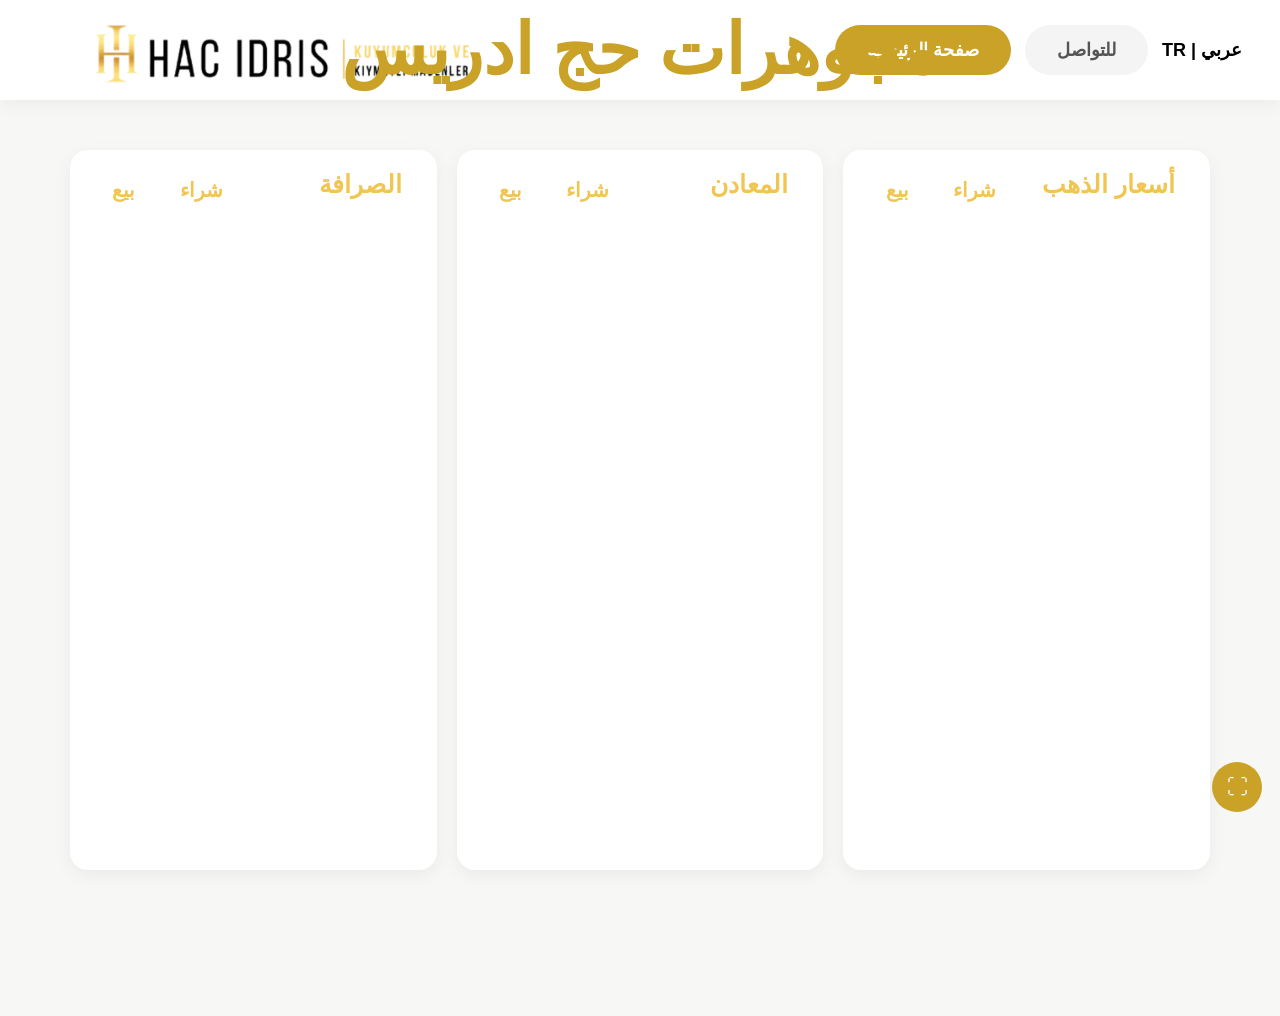
==== arabic.html @ 0b09b755 "update" ====
<!DOCTYPE html>
<html lang="ar" dir="rtl">

<head>
  <meta charset="UTF-8">
  <meta name="viewport" content="width=device-width, initial-scale=1.0">

  <title>مجوهرات حج ادريس</title>

  <link rel="stylesheet" href="style.css">

  <style>

    body{
      direction:rtl;
    }

    .arabic-title{
      text-align:right!important;
      padding-right:20px!important;
    }

    .arabic-table td:first-child,
    .arabic-table th:first-child{
      text-align:right!important;
    }

  </style>
</head>

<body>

<div class="nav-header arabic-nav">

<a href="/" class="logo-link arabic-logo-link">
  <img src="logo.png" class="nav-logo" alt="HAC IDRIS GOLD">
</a>

<div class="arabic-center-title">
  مجوهرات حج ادريس
</div>

<div class="menu-btn arabic-menu-btn" onclick="toggleMenu()">☰</div>

<div class="nav-links" id="mobileMenu">
    <a href="/arabic.html" class="active">صفحة الرئيسية</a>
    <a href="/iletisim.html">للتواصل</a>
<a href="/" class="language-switch">TR | عربي</a>  </div>

</div>

<div class="sections">

  <div class="price-section">

    <h2 class="arabic-title">أسعار الذهب</h2>

    <table class="arabic-table">

<thead>
  <tr>
    <th></th>
    <th></th>
    <th>شراء</th>
    <th>بيع</th>
  </tr>
</thead>

      <tbody id="arabicGoldBody"></tbody>

    </table>

  </div>

  <div class="price-section">

    <h2 class="arabic-title">المعادن</h2>

    <table class="arabic-table">

<thead>
  <tr>
    <th></th>
    <th></th>
    <th>شراء</th>
    <th>بيع</th>
  </tr>
</thead>
      <tbody id="arabicMetalBody"></tbody>

    </table>

  </div>

  <div class="price-section">

    <h2 class="arabic-title">الصرافة</h2>

    <table class="arabic-table">

<thead>
  <tr>
    <th></th>
    <th></th>
    <th>شراء</th>
    <th>بيع</th>
  </tr>
</thead>
      <tbody id="arabicExchangeBody"></tbody>

    </table>

  </div>

</div>

<script src="https://cdn.socket.io/4.7.5/socket.io.min.js"></script>
<script src="./app.js?v=20000"></script>
<div class="arabic-location">غازي عنتاب / اسطنبول</div>
<script>
if("serviceWorker" in navigator){
  navigator.serviceWorker.register("./service-worker.js");
}
</script>
</body>
<button id="fullscreenBtn" onclick="openFullScreen()">⛶</button>
</html>
---- style.css ----
*{box-sizing:border-box}

body{
  margin:0;
  padding:0 0 76px;
  background:#f7f7f5;
  font-family:Arial,sans-serif;
  color:#2b2b2b;
  overflow-x:hidden;
}

.nav-header{
  height:100px;
  display:flex;
  align-items:center;
  justify-content:space-between;
  padding:0 38px;
  background:#fff;
  box-shadow:0 4px 16px rgba(0,0,0,.05);
  position:sticky;
  top:0;
  z-index:9999;
}

.logo-link{
  display:flex;
  align-items:center;
  margin-left:50px;
}

.nav-logo{
  width:390px;
  height:auto;
  display:block;
  object-fit:contain;
}

.nav-links{
  display:flex;
  gap:14px;
  align-items:center;
.language-switch{
  background:none!important;
  padding:0!important;
  color:#000000!important;
  font-weight:700!important;
  font-size:18px!important;
}

.language-switch:hover{
  opacity:.8;
}
}

.nav-links a{
  text-decoration:none;
  color:#555;
  font-size:18px;
  font-weight:600;
  padding:14px 32px;
  border-radius:999px;
  background:#f4f4f4;
}

.nav-links a.active{
  background:#c9a227;
  color:#fff;
}

.menu-btn{
  display:none;
  background:none;
  border:none;
}

.sections{
  display:grid;
  grid-template-columns:repeat(3,1fr);
  gap:20px;
  padding:70px;
  margin-top:-20px;
}

.price-section{
  background:#fff;
  border-radius:18px;
  padding:10px 15px 15px;
  height:calc(100vh - 180px);
  overflow-y:auto;
  box-shadow:0 5px 18px rgba(0,0,0,.055);
}

.price-section::-webkit-scrollbar{width:6px}

.price-section::-webkit-scrollbar-thumb{
  background:#d8d8d8;
  border-radius:20px;
}

.price-section h2{
  position:relative;
  top:12px;
  margin:0;
  padding-left:25px;
  color:#f0c550;
  font-size:25px;
  font-weight:600;
  line-height:1;
}

table{
  width:100%;
  table-layout:fixed;
  border-collapse:separate;
  border-spacing:0 10px;
  margin-top:-6px;
}

th{
  color:#f0c550;
  font-size:20px;
  font-weight:600;
  padding:0 10px;
  text-align:center;
  vertical-align:top;
}

thead tr{
  height:10px;
}

thead th{
  padding-top:1px;
  padding-bottom:10px;
  position:relative;
  top:-12px;
}

th:first-child,
td:first-child{
  width:40%;
  text-align:left;
}

th:nth-child(2),
td:nth-child(2){
  width:14%;
  text-align:center;
}

th:nth-child(3),
td:nth-child(3),
th:nth-child(4),
td:nth-child(4){
  width:23%;
  text-align:center;
}

td{
  background:#fafafa;
  padding:18px 16px;
  font-size:21px;
  font-weight:600;
  vertical-align:middle;
  border-top:1px solid #f0f0f0;
  border-bottom:1px solid #f0f0f0;
}

td:first-child{
  border-left:1px solid #f0f0f0;
  border-radius:12px 0 0 12px;
}

td:last-child{
  border-right:1px solid #f0f0f0;
  border-radius:0 12px 12px 0;
}

.price-name{
  display:block;
  font-size:21px;
  font-weight:700;
  color:#333;
  line-height:1.15;
  white-space:nowrap;
  overflow:hidden;
  text-overflow:ellipsis;
}

.percent-cell{
  font-size:12px;
  font-weight:700;
  white-space:nowrap;
  text-align:center;
  padding-left:2px;
  padding-right:2px;
  font-variant-numeric:tabular-nums;
}

.percent-cell .arrow{
  font-size:10px;
  margin-left:4px;
  position:relative;
  top:-1px;
}

.up{color:#1fa15a!important}
.down{color:#d94848!important}

.ticker-bar{
  position:fixed;
  left:0;
  bottom:0;
  width:100%;
  height:72px;
  background:#fff;
  overflow:hidden;
  z-index:99999;
  display:flex;
  align-items:center;
  border-top:1px solid #ededed;
  box-shadow:0 -4px 16px rgba(0,0,0,.045);
}
.ticker-track{
  display:flex;
  width:max-content;
  animation:tickerMove 75s linear infinite;
  will-change:transform;
  transform:translateZ(0);
  backface-visibility:hidden;
}

.ticker-track:hover{
  animation-play-state: paused;
}

.ticker-item{
  width:250px;
  height:72px;
  padding:0 18px;
  display:flex;
  align-items:center;
  justify-content:space-between;
  gap:12px;
  color:#222;
  border-right:1px solid #eeeeee;
  flex-shrink:0;
}

.ticker-left{
  display:flex;
  flex-direction:column;
  align-items:flex-start;
  gap:4px;
}

.ticker-item strong{
  font-size:14px;
  font-weight:700;
  color:#333;
  white-space:nowrap;
}

.ticker-price{
  font-size:21px;
  font-weight:700;
  color:#333;
  white-space:nowrap;
  text-align:right;
}

.ticker-up,
.ticker-down{
  font-size:10px;
  font-weight:700;
}

.ticker-up{color:#1fa15a}
.ticker-down{color:#d94848}

@keyframes tickerMove{
  0%{
    transform:translateX(0);
  }

  100%{
    transform:translateX(-50%);
  }
}

#loader{
  position:fixed;
  inset:0;
  background:#f7f7f5;
  z-index:999999;
  display:none;
  justify-content:center;
  align-items:center;
  flex-direction:column;
}

#loader img{
  width:300px;
  margin-bottom:24px;
}

.loader-line{
  width:220px;
  height:5px;
  border-radius:999px;
  background:#c9a227;
  animation:loading 1s infinite ease-in-out;
}

@keyframes loading{
  0%{transform:scaleX(.3)}
  50%{transform:scaleX(1)}
  100%{transform:scaleX(.3)}
}

#fullscreenBtn{
  position:fixed;
  right:18px;
  bottom:88px;
  width:50px;
  height:50px;
  border-radius:50%;
  border:none;
  background:#c9a227;
  color:#fff;
  font-size:21px;
  z-index:99999;
  cursor:pointer;
}

.contact-page{
  margin:24px;
  background:#fff;
  padding:34px;
  border-radius:18px;
  box-shadow:0 5px 18px rgba(0,0,0,.055);
}

.contact-page h1{
  color:#f0c550;
}

@media screen and (max-width:1100px){
  .sections{
    grid-template-columns:1fr;
  }

  .price-section{
    height:560px;
  }
}

@media screen and (max-width:768px){
  body{
    padding-bottom:0;
  }

  .nav-header{
    height:100px;
    padding:0 14px;
  }

  .logo-link{
    margin-left:0;
  }

  .nav-logo{
    width:270px;
    height:auto;
    display:block;
    object-fit:contain;
  }

  .menu-btn{
    display:block;
    font-size:30px;
    cursor:pointer;
  }

  .nav-links{
    display:none;
    position:absolute;
    top:100px;
    right:14px;
    background:#fff;
    flex-direction:column;
    padding:12px;
    border-radius:14px;
    box-shadow:0 4px 18px rgba(0,0,0,.12);
  }

  .nav-links.show{
    display:flex;
  }

  .sections{
    grid-template-columns:1fr;
    padding:12px;
    margin-top:0;
  }

  .price-section{
    height:auto;
    min-height:400px;
  }

  td{
    font-size:19px;
    padding:16px 10px;
  }

  .price-name{
    font-size:15px;
  }

  .percent-cell{
    font-size:11px;
  }

  .percent-cell .arrow{
    font-size:9px;
    margin-left:3px;
  }

  .ticker-bar,
  #fullscreenBtn{
    display:none;
    overflow:hidden;
  }
}

.arabic-nav{
  direction:ltr;
}

.arabic-nav .logo-link{
  margin-left:50px;
  margin-right:0;
}

.arabic-nav .nav-links{
  margin-left:auto;
  margin-right:0;
}

.arabic-table{
  direction:rtl;
}

.arabic-table th:first-child,
.arabic-table td:first-child{
  width:40%;
  text-align:right!important;
}

.arabic-table th:nth-child(2),
.arabic-table td:nth-child(2){
  width:14%;
  text-align:center!important;
}

.arabic-table th:nth-child(3),
.arabic-table td:nth-child(3),
.arabic-table th:nth-child(4),
.arabic-table td:nth-child(4){
  width:23%;
  text-align:center!important;
}

.arabic-title{
  text-align:right!important;
  padding-right:25px!important;
  padding-left:0!important;
}

.arabic-name{
  font-family:Arial, sans-serif;
  font-weight:800;
  font-size:20px;
}
.arabic-table{
  direction:rtl;
  table-layout:fixed;
  border-collapse:separate;
  border-spacing:0 10px;
}

.arabic-table th:first-child,
.arabic-table td:first-child{
  width:40%;
  text-align:right!important;
}

.arabic-table th:nth-child(2),
.arabic-table td:nth-child(2){
  width:14%;
  text-align:center!important;
}

.arabic-table th:nth-child(3),
.arabic-table td:nth-child(3),
.arabic-table th:nth-child(4),
.arabic-table td:nth-child(4){
  width:23%;
  text-align:center!important;
}

.arabic-table td{
  background:#fafafa;
  padding:18px 12px;
  font-size:21px;
  font-weight:600;
  vertical-align:middle;
  border-top:1px solid #f0f0f0;
  border-bottom:1px solid #f0f0f0;
}

.arabic-table td:first-child{
  border-right:1px solid #f0f0f0;
  border-left:none;
  border-radius:0 12px 12px 0;
}

.arabic-table td:last-child{
  border-left:1px solid #f0f0f0;
  border-right:none;
  border-radius:12px 0 0 12px;
}

.arabic-title{
  text-align:right!important;
  padding-right:25px!important;
  padding-left:0!important;
}

.arabic-name{
  font-weight:800;
  font-size:20px;
  white-space:nowrap;
  overflow:hidden;
  text-overflow:ellipsis;
}
.arabic-table .percent-cell{
  font-size:10px!important;
  font-weight:600!important;
}

.arabic-table .percent-cell .arrow{
  font-size:6px!important;
  margin-left:2px!important;
}
.arabic-center-title{
  position: absolute;
  left: 50%;
  transform: translateX(-50%);
  font-size: 70px;
  font-weight: 700;
  color: #c9a227;
  white-space: nowrap;
}

@media (max-width: 768px){

  .arabic-center-title{
    position: static;
    transform: none;
    width: 100%;
    text-align: center;
    margin-top: 10px;
    font-size: 40px;
  }

  .header,
  .navbar,
  .top-bar{
    flex-wrap: wrap;
  }
}
.arabic-location{
  display:none;
}

@media screen and (max-width:768px){

  .arabic-logo-link{
    display:none!important;
  }

  .arabic-center-title{
    display:block;
    position:static;
    transform:none;
    font-size:24px;
    font-weight:800;
    color:#c9a227;
    margin-left:0;
    white-space:nowrap;
  }

  .arabic-menu-btn{
    display:block!important;
    font-size:32px;
    cursor:pointer;
    color:#333;
    margin-right:8px;
  }

  .arabic-nav{
    justify-content:space-between;
  }

  .arabic-location{
    display:block;
    position:fixed;
    left:12px;
    bottom:8px;
    font-size:11px;
    font-weight:700;
    color:#777;
    z-index:999999;
  }
}
.flash-up{
  color:#0f9d58 !important;
}

.flash-down{
  color:#d93025 !important;
}

@keyframes flashGreen{
  0%{
    background:#d7f7df;
  }
  100%{
    background:#fafafa;
  }
}

@keyframes flashRed{
  0%{
    background:#ffd9d9;
  }
  100%{
    background:#fafafa;
  }
}
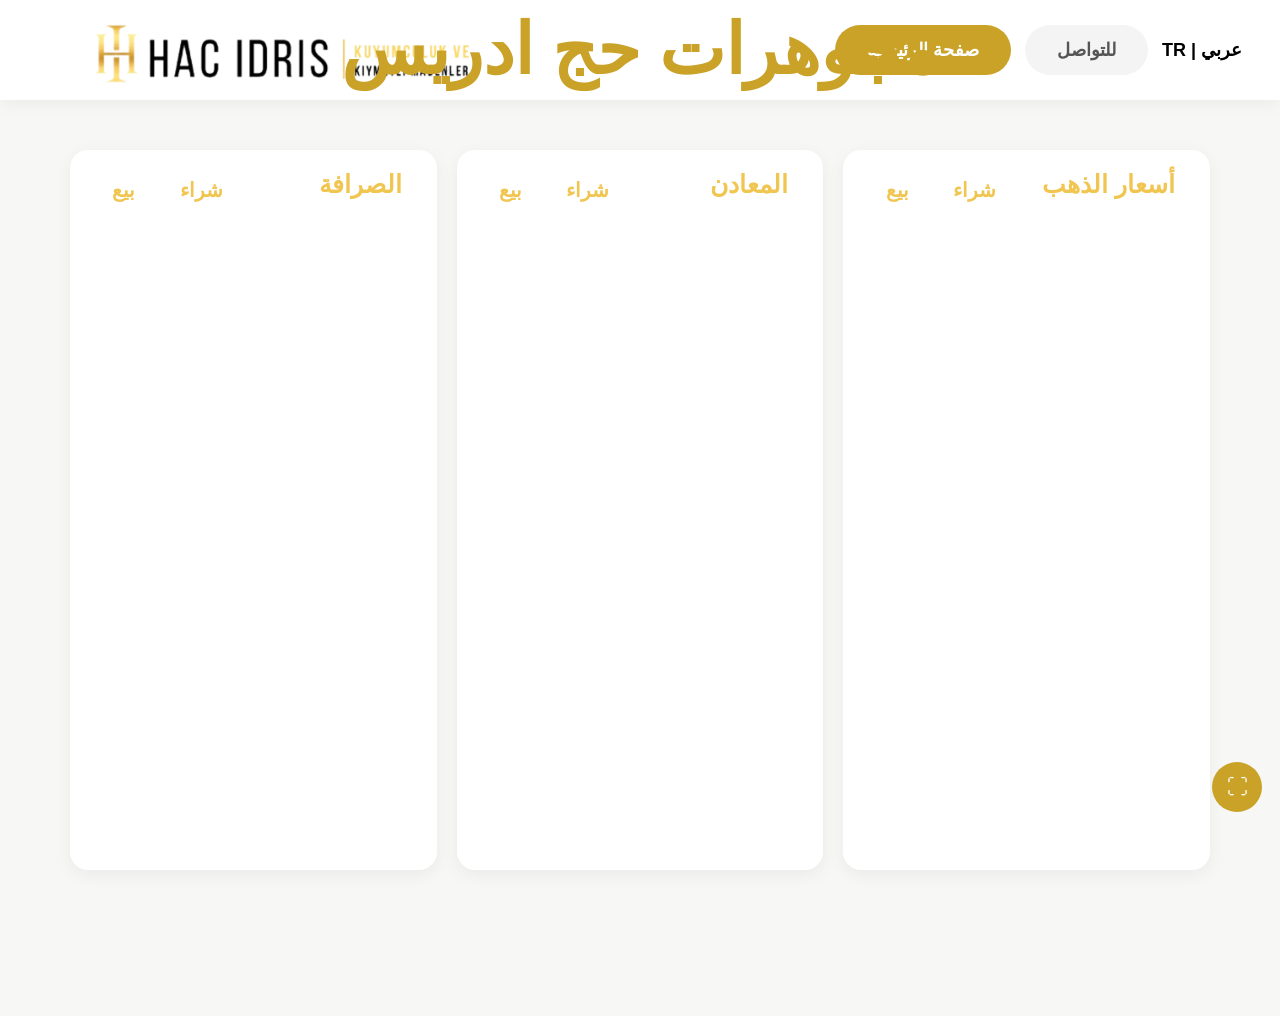
==== commit c2ac5a92: "mobile title size update" ====
--- a/arabic.html
+++ b/arabic.html
@@ -31,6 +31,9 @@
 <body>
 
 <div class="nav-header arabic-nav">
+    <div class="arabic-location">
+  غازي عنتاب / اسطنبول
+</div>
 
 <a href="/" class="logo-link arabic-logo-link">
   <img src="logo.png" class="nav-logo" alt="HAC IDRIS GOLD">
@@ -116,7 +119,6 @@
 
 <script src="https://cdn.socket.io/4.7.5/socket.io.min.js"></script>
 <script src="./app.js?v=20000"></script>
-<div class="arabic-location">غازي عنتاب / اسطنبول</div>
 <script>
 if("serviceWorker" in navigator){
   navigator.serviceWorker.register("./service-worker.js");
--- a/style.css
+++ b/style.css
@@ -649,4 +649,42 @@
   100%{
     background:#fafafa;
   }
-}+}
+/* اسم المحل */
+.arabic-nav{
+  position: relative;
+}
+
+.arabic-nav .logo-text{
+  font-size: 70px;
+  font-weight: 800;
+  color: #c9a227;
+  text-align: center;
+  width: 100%;
+  letter-spacing: 1px;
+}
+
+/* غازي عنتاب اسطنبول */
+.arabic-location{
+  position: absolute;
+  top: 18px;
+  left: 18px;
+  font-size: 13px;
+  color: #666;
+  font-weight: 600;
+}
+
+/* موبايل */
+@media(max-width:768px){
+
+  .arabic-nav .logo-text{
+    font-size: 28px;
+  }
+
+  .arabic-location{
+    top: 12px;
+    left: 12px;
+    font-size: 11px;
+  }
+
+}
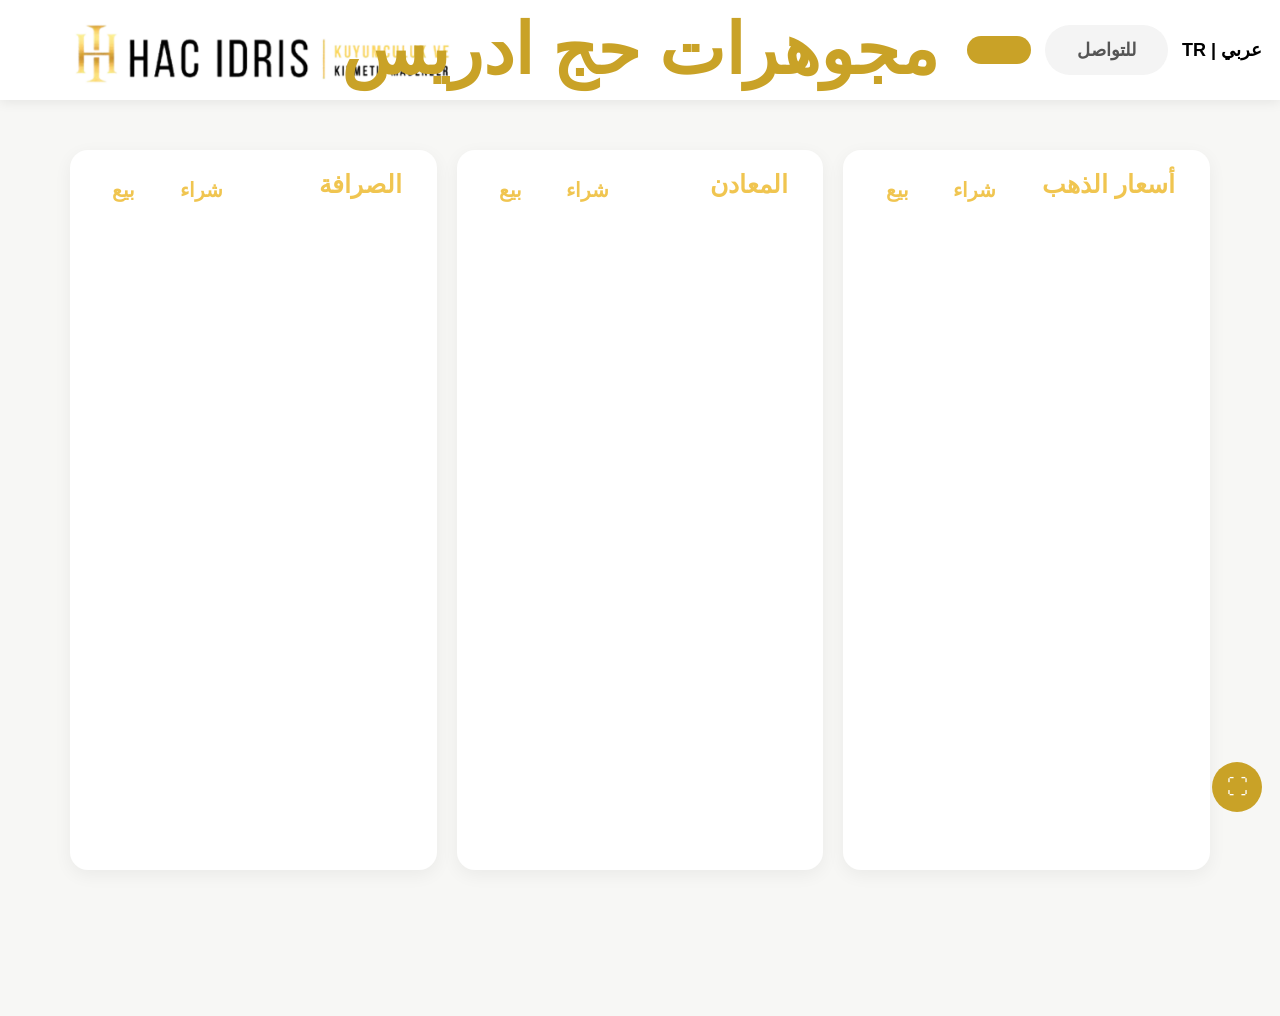
==== commit 533f8f94: "update" ====
--- a/arabic.html
+++ b/arabic.html
@@ -46,7 +46,7 @@
 <div class="menu-btn arabic-menu-btn" onclick="toggleMenu()">☰</div>
 
 <div class="nav-links" id="mobileMenu">
-    <a href="/arabic.html" class="active">صفحة الرئيسية</a>
+<a href="arabic.html" class="active">
     <a href="/iletisim.html">للتواصل</a>
 <a href="/" class="language-switch">TR | عربي</a>  </div>
 
--- a/style.css
+++ b/style.css
@@ -572,7 +572,7 @@
     width: 100%;
     text-align: center;
     margin-top: 10px;
-    font-size: 40px;
+    font-size: 70px;
   }
 
   .header,
@@ -688,3 +688,31 @@
   }
 
 }
+.price-update{
+  transition:
+    color 0.3s ease,
+    background-color 0.3s ease,
+    transform 0.25s ease;
+
+  will-change: transform;
+}
+
+.flash-up td:last-child,
+.flash-up td:nth-child(3){
+  color:#18a558;
+  transform:scale(1.04);
+}
+
+.flash-down td:last-child,
+.flash-down td:nth-child(3){
+  color:#d62828;
+  transform:scale(1.04);
+}
+.arabic-nav{
+  position: sticky;
+  top: 0;
+  z-index: 99999;
+  background: #fff;
+  padding: 14px 18px;
+  box-shadow: 0 2px 12px rgba(0,0,0,0.08);
+}
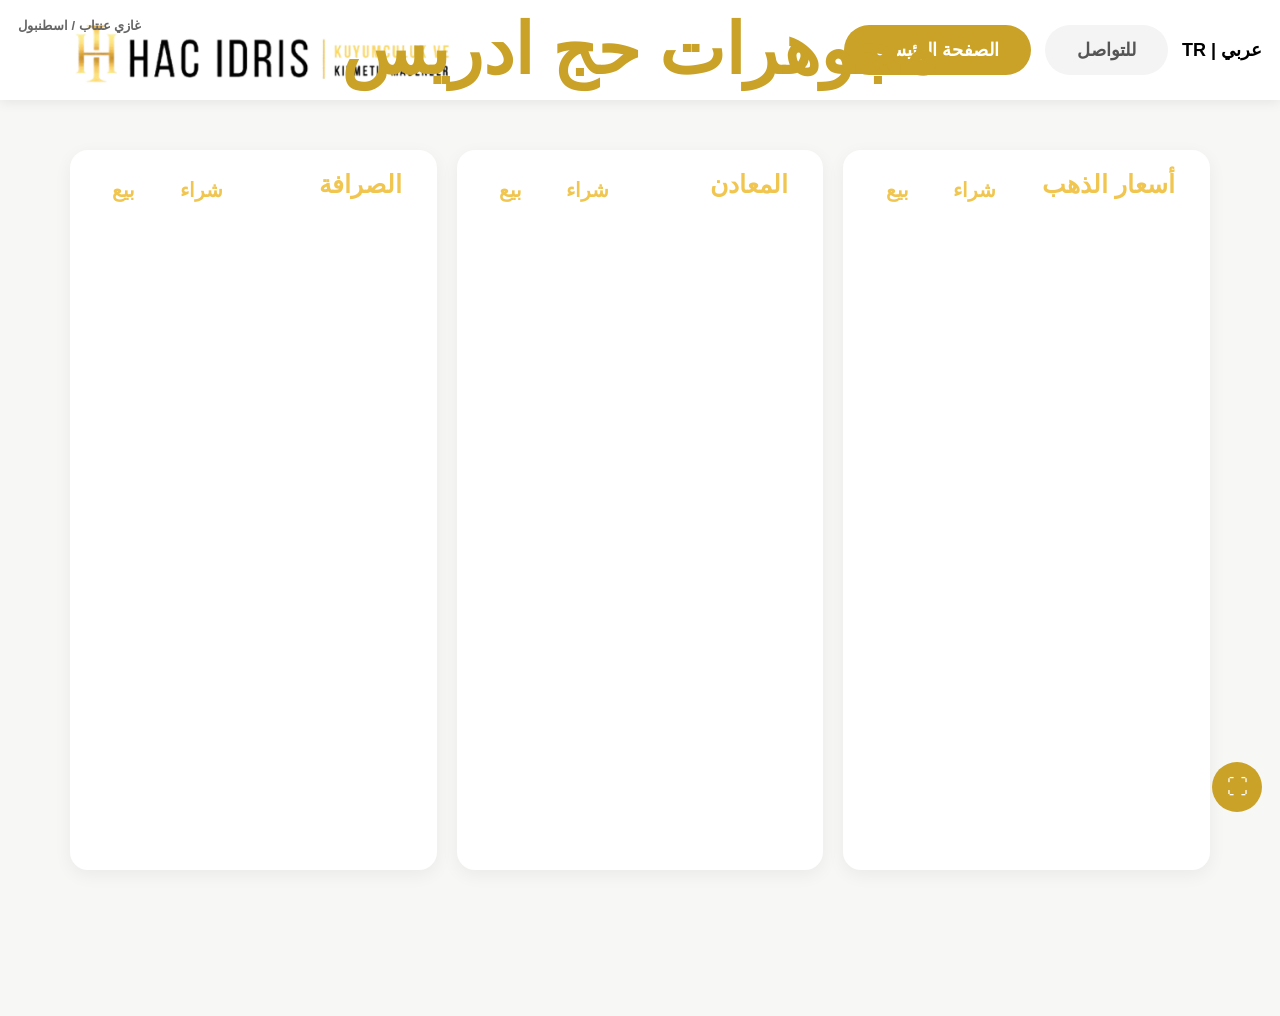
==== commit 5c41415c: "Responsive mobile Arabic table fix" ====
--- a/arabic.html
+++ b/arabic.html
@@ -46,8 +46,8 @@
 <div class="menu-btn arabic-menu-btn" onclick="toggleMenu()">☰</div>
 
 <div class="nav-links" id="mobileMenu">
-<a href="arabic.html" class="active">
-    <a href="/iletisim.html">للتواصل</a>
+<a href="/arabic.html" class="active">الصفحة الرئيسية</a>
+<a href="/iletisim.html">للتواصل</a>
 <a href="/" class="language-switch">TR | عربي</a>  </div>
 
 </div>
--- a/style.css
+++ b/style.css
@@ -39,17 +39,6 @@
   display:flex;
   gap:14px;
   align-items:center;
-.language-switch{
-  background:none!important;
-  padding:0!important;
-  color:#000000!important;
-  font-weight:700!important;
-  font-size:18px!important;
-}
-
-.language-switch:hover{
-  opacity:.8;
-}
 }
 
 .nav-links a{
@@ -60,11 +49,24 @@
   padding:14px 32px;
   border-radius:999px;
   background:#f4f4f4;
+  white-space:nowrap;
 }
 
 .nav-links a.active{
   background:#c9a227;
   color:#fff;
+}
+
+.language-switch{
+  background:none!important;
+  padding:0!important;
+  color:#000!important;
+  font-weight:700!important;
+  font-size:18px!important;
+}
+
+.language-switch:hover{
+  opacity:.8;
 }
 
 .menu-btn{
@@ -91,7 +93,6 @@
 }
 
 .price-section::-webkit-scrollbar{width:6px}
-
 .price-section::-webkit-scrollbar-thumb{
   background:#d8d8d8;
   border-radius:20px;
@@ -125,9 +126,7 @@
   vertical-align:top;
 }
 
-thead tr{
-  height:10px;
-}
+thead tr{height:10px}
 
 thead th{
   padding-top:1px;
@@ -221,6 +220,7 @@
   border-top:1px solid #ededed;
   box-shadow:0 -4px 16px rgba(0,0,0,.045);
 }
+
 .ticker-track{
   display:flex;
   width:max-content;
@@ -231,7 +231,7 @@
 }
 
 .ticker-track:hover{
-  animation-play-state: paused;
+  animation-play-state:paused;
 }
 
 .ticker-item{
@@ -243,7 +243,7 @@
   justify-content:space-between;
   gap:12px;
   color:#222;
-  border-right:1px solid #eeeeee;
+  border-right:1px solid #eee;
   flex-shrink:0;
 }
 
@@ -269,8 +269,7 @@
   text-align:right;
 }
 
-.ticker-up,
-.ticker-down{
+.ticker-up,.ticker-down{
   font-size:10px;
   font-weight:700;
 }
@@ -279,13 +278,8 @@
 .ticker-down{color:#d94848}
 
 @keyframes tickerMove{
-  0%{
-    transform:translateX(0);
-  }
-
-  100%{
-    transform:translateX(-50%);
-  }
+  0%{transform:translateX(0)}
+  100%{transform:translateX(-50%)}
 }
 
 #loader{
@@ -341,10 +335,158 @@
   box-shadow:0 5px 18px rgba(0,0,0,.055);
 }
 
-.contact-page h1{
-  color:#f0c550;
-}
-
+.contact-page h1{color:#f0c550}
+
+/* Arabic */
+.arabic-nav{
+  direction:ltr;
+  position:sticky;
+  top:0;
+  z-index:99999;
+  background:#fff;
+  padding:14px 18px;
+  box-shadow:0 2px 12px rgba(0,0,0,.08);
+}
+
+.arabic-nav .logo-link{
+  margin-left:50px;
+  margin-right:0;
+}
+
+.arabic-nav .nav-links{
+  margin-left:auto;
+  margin-right:0;
+}
+
+.arabic-nav .nav-links a.active{
+  background:#c9a227!important;
+  color:#fff!important;
+  font-weight:700!important;
+}
+
+.arabic-table{
+  direction:rtl;
+  table-layout:fixed;
+  border-collapse:separate;
+  border-spacing:0 10px;
+}
+
+.arabic-table th:first-child,
+.arabic-table td:first-child{
+  width:40%;
+  text-align:right!important;
+}
+
+.arabic-table th:nth-child(2),
+.arabic-table td:nth-child(2){
+  width:14%;
+  text-align:center!important;
+}
+
+.arabic-table th:nth-child(3),
+.arabic-table td:nth-child(3),
+.arabic-table th:nth-child(4),
+.arabic-table td:nth-child(4){
+  width:23%;
+  text-align:center!important;
+}
+
+.arabic-table td{
+  background:#fafafa;
+  padding:18px 12px;
+  font-size:21px;
+  font-weight:600;
+  vertical-align:middle;
+  border-top:1px solid #f0f0f0;
+  border-bottom:1px solid #f0f0f0;
+}
+
+.arabic-table td:first-child{
+  border-right:1px solid #f0f0f0;
+  border-left:none;
+  border-radius:0 12px 12px 0;
+}
+
+.arabic-table td:last-child{
+  border-left:1px solid #f0f0f0;
+  border-right:none;
+  border-radius:12px 0 0 12px;
+}
+
+.arabic-title{
+  text-align:right!important;
+  padding-right:25px!important;
+  padding-left:0!important;
+}
+
+.arabic-name{
+  font-family:Arial,sans-serif;
+  font-weight:800;
+  font-size:20px;
+  white-space:nowrap;
+  overflow:hidden;
+  text-overflow:ellipsis;
+}
+
+.arabic-table .percent-cell{
+  font-size:10px!important;
+  font-weight:600!important;
+}
+
+.arabic-table .percent-cell .arrow{
+  font-size:6px!important;
+  margin-left:2px!important;
+}
+
+.arabic-center-title{
+  position:absolute;
+  left:50%;
+  transform:translateX(-50%);
+  font-size:70px;
+  font-weight:700;
+  color:#c9a227;
+  white-space:nowrap;
+}
+
+.arabic-nav .logo-text{
+  font-size:70px;
+  font-weight:800;
+  color:#c9a227;
+  text-align:center;
+  width:100%;
+  letter-spacing:1px;
+}
+
+.arabic-location{
+  position:absolute;
+  top:18px;
+  left:18px;
+  font-size:13px;
+  color:#666;
+  font-weight:600;
+}
+
+.flash-up{color:#0f9d58!important}
+.flash-down{color:#d93025!important}
+
+.price-update{
+  transition:color .3s ease,background-color .3s ease,transform .25s ease;
+  will-change:transform;
+}
+
+.flash-up td:last-child,
+.flash-up td:nth-child(3){
+  color:#18a558;
+  transform:scale(1.04);
+}
+
+.flash-down td:last-child,
+.flash-down td:nth-child(3){
+  color:#d62828;
+  transform:scale(1.04);
+}
+
+/* Tablet */
 @media screen and (max-width:1100px){
   .sections{
     grid-template-columns:1fr;
@@ -355,6 +497,7 @@
   }
 }
 
+/* Mobile */
 @media screen and (max-width:768px){
   body{
     padding-bottom:0;
@@ -398,6 +541,30 @@
     display:flex;
   }
 
+  #mobileMenu{
+    min-width:280px!important;
+    width:280px!important;
+  }
+
+  #mobileMenu a{
+    display:block!important;
+    width:100%!important;
+    color:#111!important;
+    opacity:1!important;
+    visibility:visible!important;
+    font-size:18px!important;
+    font-weight:700!important;
+    text-align:center!important;
+    padding:12px 18px!important;
+    white-space:nowrap!important;
+  }
+
+  #mobileMenu a:first-child{
+    background:#c9a227!important;
+    color:#fff!important;
+    border-radius:999px!important;
+  }
+
   .sections{
     grid-template-columns:1fr;
     padding:12px;
@@ -430,162 +597,7 @@
   .ticker-bar,
   #fullscreenBtn{
     display:none;
-    overflow:hidden;
-  }
-}
-
-.arabic-nav{
-  direction:ltr;
-}
-
-.arabic-nav .logo-link{
-  margin-left:50px;
-  margin-right:0;
-}
-
-.arabic-nav .nav-links{
-  margin-left:auto;
-  margin-right:0;
-}
-
-.arabic-table{
-  direction:rtl;
-}
-
-.arabic-table th:first-child,
-.arabic-table td:first-child{
-  width:40%;
-  text-align:right!important;
-}
-
-.arabic-table th:nth-child(2),
-.arabic-table td:nth-child(2){
-  width:14%;
-  text-align:center!important;
-}
-
-.arabic-table th:nth-child(3),
-.arabic-table td:nth-child(3),
-.arabic-table th:nth-child(4),
-.arabic-table td:nth-child(4){
-  width:23%;
-  text-align:center!important;
-}
-
-.arabic-title{
-  text-align:right!important;
-  padding-right:25px!important;
-  padding-left:0!important;
-}
-
-.arabic-name{
-  font-family:Arial, sans-serif;
-  font-weight:800;
-  font-size:20px;
-}
-.arabic-table{
-  direction:rtl;
-  table-layout:fixed;
-  border-collapse:separate;
-  border-spacing:0 10px;
-}
-
-.arabic-table th:first-child,
-.arabic-table td:first-child{
-  width:40%;
-  text-align:right!important;
-}
-
-.arabic-table th:nth-child(2),
-.arabic-table td:nth-child(2){
-  width:14%;
-  text-align:center!important;
-}
-
-.arabic-table th:nth-child(3),
-.arabic-table td:nth-child(3),
-.arabic-table th:nth-child(4),
-.arabic-table td:nth-child(4){
-  width:23%;
-  text-align:center!important;
-}
-
-.arabic-table td{
-  background:#fafafa;
-  padding:18px 12px;
-  font-size:21px;
-  font-weight:600;
-  vertical-align:middle;
-  border-top:1px solid #f0f0f0;
-  border-bottom:1px solid #f0f0f0;
-}
-
-.arabic-table td:first-child{
-  border-right:1px solid #f0f0f0;
-  border-left:none;
-  border-radius:0 12px 12px 0;
-}
-
-.arabic-table td:last-child{
-  border-left:1px solid #f0f0f0;
-  border-right:none;
-  border-radius:12px 0 0 12px;
-}
-
-.arabic-title{
-  text-align:right!important;
-  padding-right:25px!important;
-  padding-left:0!important;
-}
-
-.arabic-name{
-  font-weight:800;
-  font-size:20px;
-  white-space:nowrap;
-  overflow:hidden;
-  text-overflow:ellipsis;
-}
-.arabic-table .percent-cell{
-  font-size:10px!important;
-  font-weight:600!important;
-}
-
-.arabic-table .percent-cell .arrow{
-  font-size:6px!important;
-  margin-left:2px!important;
-}
-.arabic-center-title{
-  position: absolute;
-  left: 50%;
-  transform: translateX(-50%);
-  font-size: 70px;
-  font-weight: 700;
-  color: #c9a227;
-  white-space: nowrap;
-}
-
-@media (max-width: 768px){
-
-  .arabic-center-title{
-    position: static;
-    transform: none;
-    width: 100%;
-    text-align: center;
-    margin-top: 10px;
-    font-size: 70px;
-  }
-
-  .header,
-  .navbar,
-  .top-bar{
-    flex-wrap: wrap;
-  }
-}
-.arabic-location{
-  display:none;
-}
-
-@media screen and (max-width:768px){
+  }
 
   .arabic-logo-link{
     display:none!important;
@@ -595,11 +607,18 @@
     display:block;
     position:static;
     transform:none;
-    font-size:24px;
-    font-weight:800;
+    width:100%;
+    text-align:center;
+    margin-top:10px;
+    font-size:clamp(30px,8vw,42px)!important;
+    font-weight:900;
+    line-height:1.1!important;
     color:#c9a227;
-    margin-left:0;
     white-space:nowrap;
+  }
+
+  .arabic-nav .logo-text{
+    font-size:28px;
   }
 
   .arabic-menu-btn{
@@ -616,103 +635,90 @@
 
   .arabic-location{
     display:block;
-    position:fixed;
+    position:absolute;
+    top:12px;
     left:12px;
-    bottom:8px;
+    bottom:auto;
     font-size:11px;
     font-weight:700;
     color:#777;
     z-index:999999;
   }
-}
-.flash-up{
-  color:#0f9d58 !important;
-}
-
-.flash-down{
-  color:#d93025 !important;
-}
-
-@keyframes flashGreen{
-  0%{
-    background:#d7f7df;
-  }
-  100%{
-    background:#fafafa;
-  }
-}
-
-@keyframes flashRed{
-  0%{
-    background:#ffd9d9;
-  }
-  100%{
-    background:#fafafa;
-  }
-}
-/* اسم المحل */
-.arabic-nav{
-  position: relative;
-}
-
-.arabic-nav .logo-text{
-  font-size: 70px;
-  font-weight: 800;
-  color: #c9a227;
-  text-align: center;
-  width: 100%;
-  letter-spacing: 1px;
-}
-
-/* غازي عنتاب اسطنبول */
-.arabic-location{
-  position: absolute;
-  top: 18px;
-  left: 18px;
-  font-size: 13px;
-  color: #666;
-  font-weight: 600;
-}
-
-/* موبايل */
-@media(max-width:768px){
-
-  .arabic-nav .logo-text{
-    font-size: 28px;
-  }
-
-  .arabic-location{
-    top: 12px;
-    left: 12px;
-    font-size: 11px;
-  }
-
-}
-.price-update{
-  transition:
-    color 0.3s ease,
-    background-color 0.3s ease,
-    transform 0.25s ease;
-
-  will-change: transform;
-}
-
-.flash-up td:last-child,
-.flash-up td:nth-child(3){
-  color:#18a558;
-  transform:scale(1.04);
-}
-
-.flash-down td:last-child,
-.flash-down td:nth-child(3){
-  color:#d62828;
-  transform:scale(1.04);
-}
-.arabic-nav{
-  position: sticky;
-  top: 0;
-  z-index: 99999;
-  background: #fff;
-  padding: 14px 18px;
-  box-shadow: 0 2px 12px rgba(0,0,0,0.08);
+
+  .arabic-table{
+    table-layout:fixed!important;
+    width:100%!important;
+  }
+
+  .arabic-table th:first-child,
+  .arabic-table td:first-child{
+    width:38%!important;
+  }
+
+  .arabic-table th:nth-child(2),
+  .arabic-table td:nth-child(2){
+    width:13%!important;
+  }
+
+  .arabic-table th:nth-child(3),
+  .arabic-table td:nth-child(3),
+  .arabic-table th:nth-child(4),
+  .arabic-table td:nth-child(4){
+    width:24.5%!important;
+  }
+
+  .arabic-name{
+    font-size:clamp(15px,4vw,20px)!important;
+    white-space:nowrap!important;
+    overflow:hidden!important;
+    text-overflow:ellipsis!important;
+  }
+
+  .arabic-table td{
+    font-size:clamp(15px,4.2vw,21px)!important;
+    padding:clamp(12px,3vw,16px) 6px!important;
+  }
+
+  .arabic-table .percent-cell{
+    font-size:clamp(7px,2.2vw,10px)!important;
+    padding-left:1px!important;
+    padding-right:1px!important;
+  }
+}@media screen and (max-width:430px){
+
+  .arabic-table th:first-child,
+  .arabic-table td:first-child{
+    width:42%!important;
+  }
+
+  .arabic-table th:nth-child(2),
+  .arabic-table td:nth-child(2){
+    width:12%!important;
+  }
+
+  .arabic-table th:nth-child(3),
+  .arabic-table td:nth-child(3),
+  .arabic-table th:nth-child(4),
+  .arabic-table td:nth-child(4){
+    width:23%!important;
+  }
+
+  .arabic-name{
+    font-size:13px!important;
+    white-space:normal!important;
+    line-height:1.2!important;
+  }
+
+  .arabic-table td{
+    font-size:13px!important;
+    padding:12px 4px!important;
+  }
+
+  .arabic-table .percent-cell{
+    font-size:7px!important;
+  }
+
+  .arabic-table .percent-cell .arrow{
+    font-size:6px!important;
+  }
 }
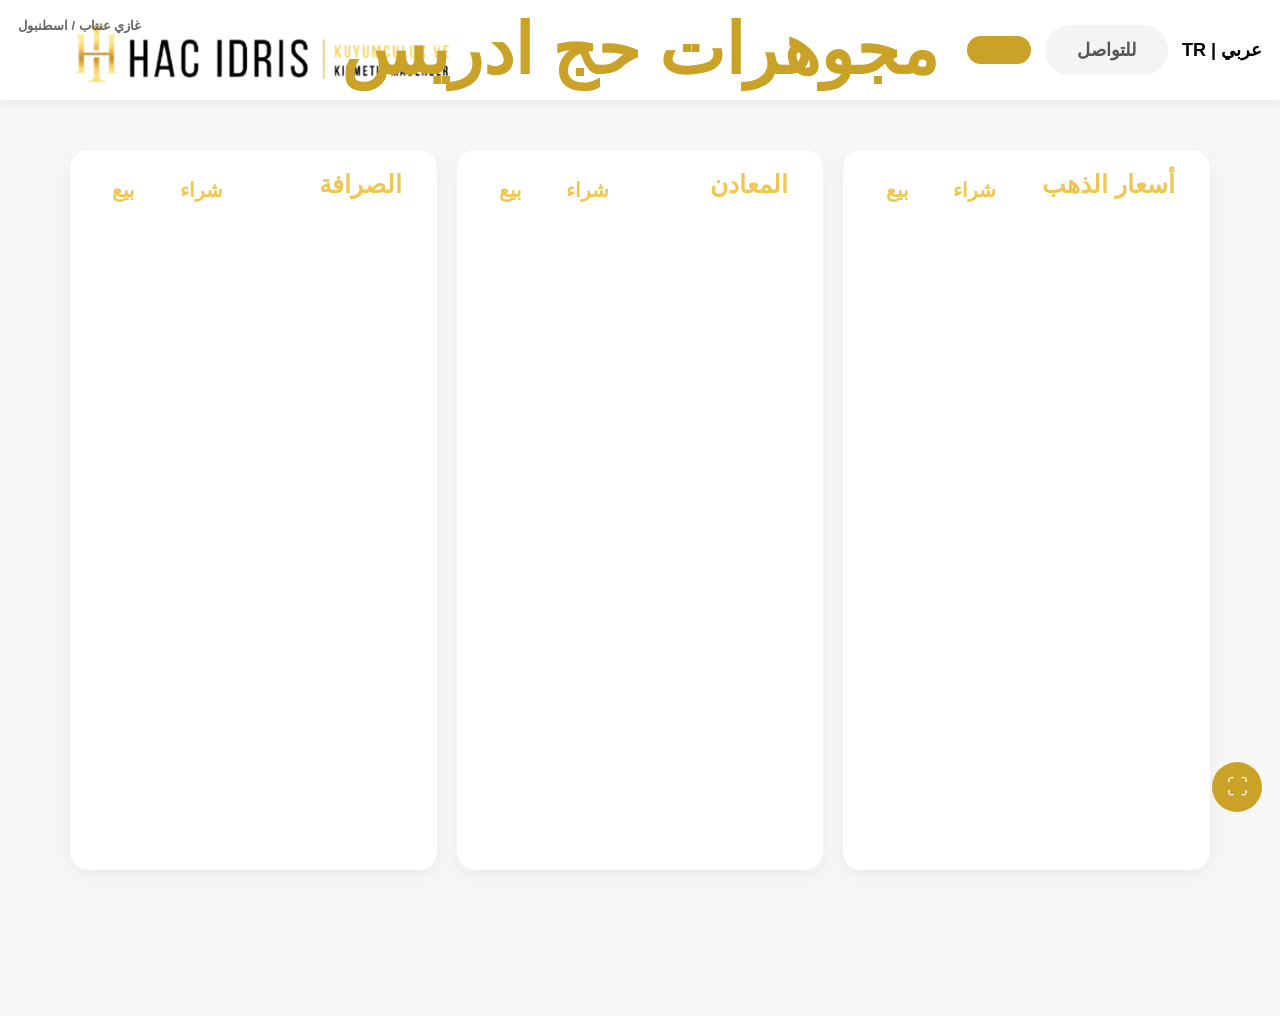
==== commit b0ba109b: "Update Arabic mobile responsive layout" ====
--- a/arabic.html
+++ b/arabic.html
@@ -46,8 +46,8 @@
 <div class="menu-btn arabic-menu-btn" onclick="toggleMenu()">☰</div>
 
 <div class="nav-links" id="mobileMenu">
-<a href="/arabic.html" class="active">الصفحة الرئيسية</a>
-<a href="/iletisim.html">للتواصل</a>
+<a href="arabic.html" class="active">
+    <a href="/iletisim.html">للتواصل</a>
 <a href="/" class="language-switch">TR | عربي</a>  </div>
 
 </div>
--- a/style.css
+++ b/style.css
@@ -187,7 +187,7 @@
 }
 
 .percent-cell{
-  font-size:12px;
+  font-size:10px;
   font-weight:700;
   white-space:nowrap;
   text-align:center;
@@ -429,12 +429,12 @@
 }
 
 .arabic-table .percent-cell{
-  font-size:10px!important;
+  font-size:5px!important;
   font-weight:600!important;
 }
 
 .arabic-table .percent-cell .arrow{
-  font-size:6px!important;
+  font-size:5px!important;
   margin-left:2px!important;
 }
 
@@ -498,7 +498,7 @@
 }
 
 /* Mobile */
-@media screen and (max-width:768px){
+@media screen and (max-width:999px){
   body{
     padding-bottom:0;
   }
@@ -586,11 +586,11 @@
   }
 
   .percent-cell{
-    font-size:11px;
+    font-size:5px;
   }
 
   .percent-cell .arrow{
-    font-size:9px;
+    font-size:5px;
     margin-left:3px;
   }
 
@@ -684,41 +684,118 @@
     padding-left:1px!important;
     padding-right:1px!important;
   }
-}@media screen and (max-width:430px){
-
-  .arabic-table th:first-child,
-  .arabic-table td:first-child{
-    width:42%!important;
-  }
-
-  .arabic-table th:nth-child(2),
-  .arabic-table td:nth-child(2){
-    width:12%!important;
-  }
-
-  .arabic-table th:nth-child(3),
-  .arabic-table td:nth-child(3),
-  .arabic-table th:nth-child(4),
-  .arabic-table td:nth-child(4){
-    width:23%!important;
-  }
-
+  @media screen and (max-width:300px){
+
+  table,
+  .arabic-table{
+    table-layout:fixed!important;
+    width:0%!important;
+  }
+
+  th:first-child,
+  td:first-child{
+    width:32%!important;
+  }
+
+  th:nth-child(2),
+  td:nth-child(2){
+    width:10%!important;
+  }
+
+  th:nth-child(3),
+  td:nth-child(3),
+  th:nth-child(4),
+  td:nth-child(4){
+    width:29%!important;
+  }
+
+  td{
+    font-size:13px!important;
+    padding:10px 3px!important;
+  }
+
+  .price-name,
   .arabic-name{
+    font-size:12px!important;
+    line-height:1.15!important;
+    white-space:normal!important;
+    overflow:visible!important;
+    text-overflow:unset!important;
+  }
+
+  .percent-cell{
+    font-size:2px!important;
+    padding:0!important;
+  }
+
+  .percent-cell .arrow{
+    font-size:2px!important;
+    margin-left:1px!important;
+  }
+
+  td:nth-child(3),
+  td:nth-child(4){
     font-size:13px!important;
+    white-space:nowrap!important;
+    text-align:center!important;
+  }
+}
+@media screen and (max-width:430px){
+
+  .arabic-name{
     white-space:normal!important;
-    line-height:1.2!important;
-  }
-
-  .arabic-table td{
-    font-size:13px!important;
-    padding:12px 4px!important;
-  }
-
-  .arabic-table .percent-cell{
-    font-size:7px!important;
-  }
-
-  .arabic-table .percent-cell .arrow{
-    font-size:6px!important;
+    line-height:1.15!important;
+    font-size:12px!important;
+    word-break:break-word!important;
+  }
+
+}
+@media screen and (max-width:768px){
+
+  .arabic-nav #mobileMenu{
+    position:absolute!important;
+    top:78px!important;
+    right:15px!important;
+
+    display:none;
+    flex-direction:column!important;
+
+    width:220px!important;
+    background:#fff!important;
+    border-radius:22px!important;
+    padding:10px!important;
+    z-index:999999!important;
+    box-shadow:0 8px 25px rgba(0,0,0,.12)!important;
+  }
+
+  .arabic-nav #mobileMenu.show{
+    display:flex!important;
+  }
+
+  .arabic-nav #mobileMenu a{
+    display:flex!important;
+    align-items:center!important;
+    justify-content:center!important;
+
+    width:100%!important;
+    min-height:40px!important;
+
+    font-size:15px!important;
+    font-weight:550!important;
+    text-align:center!important;
+
+    color:#111!important;
+    background:#f3f3f3!important;
+
+    border-radius:999px!important;
+    margin-bottom:1px!important;
+
+    white-space:nowrap!important;
+    overflow:visible!important;
+  }
+
+  .arabic-nav #mobileMenu a.active{
+    background:#c9a227!important;
+    color:#fff!important;
   }
 }
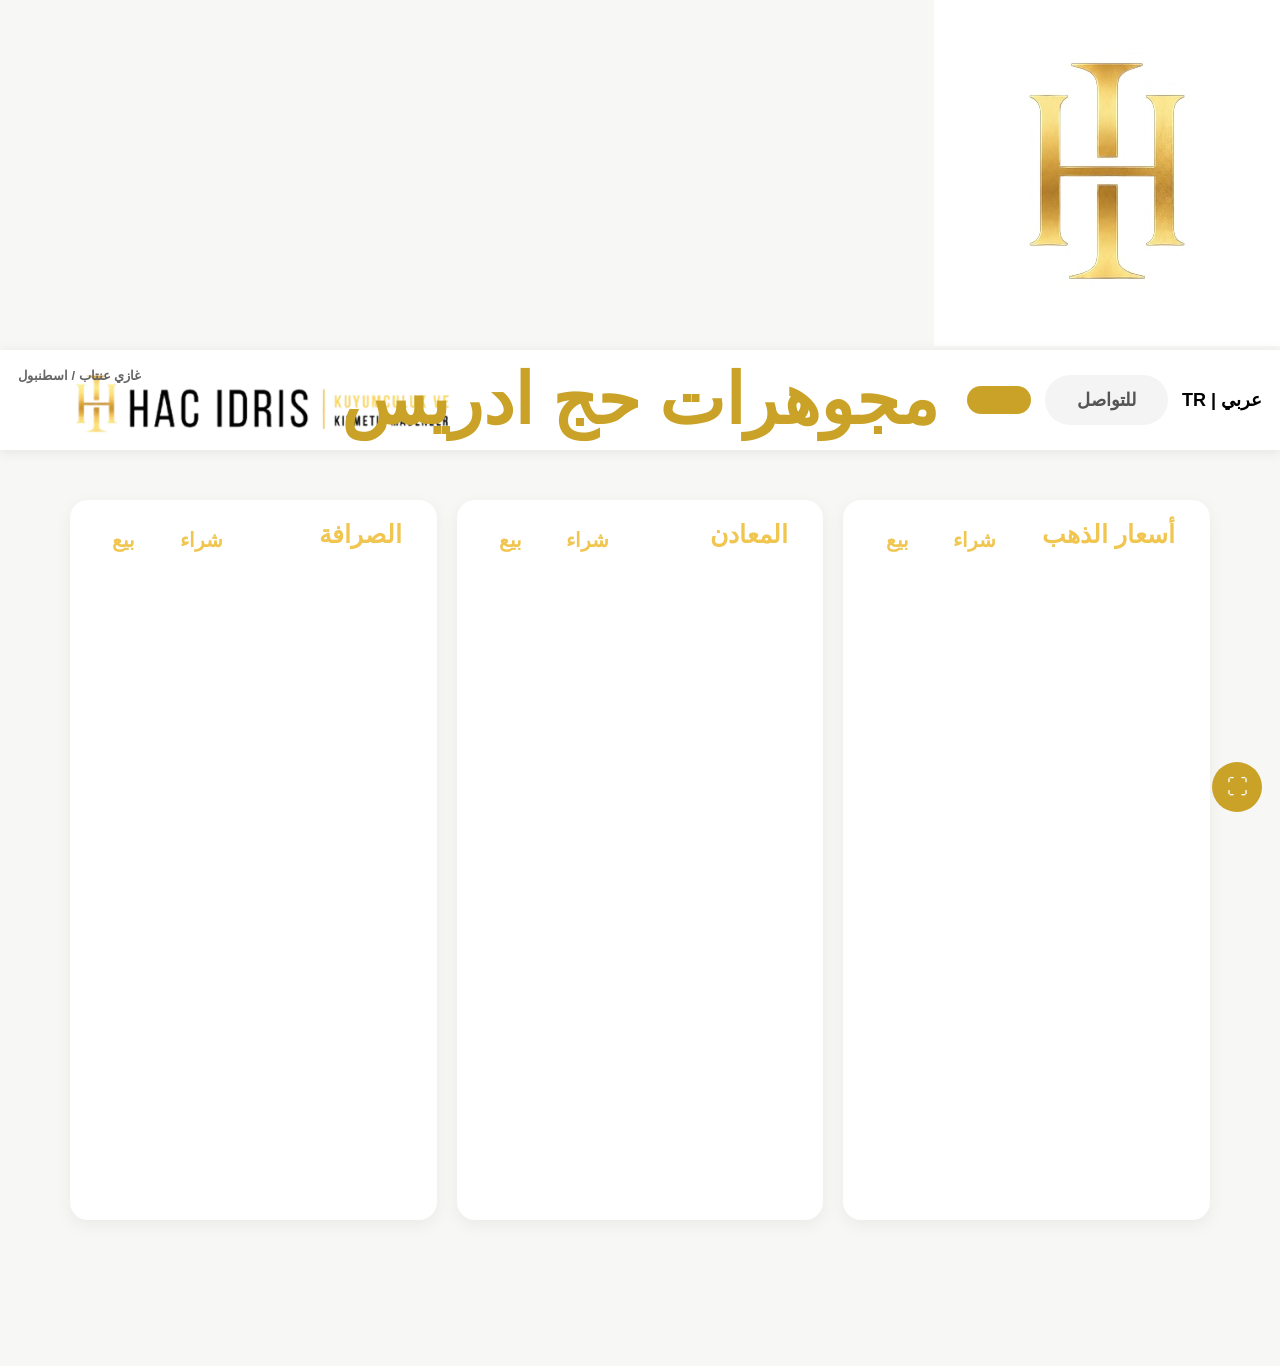
==== commit f99a6bd2: "add logo splash screen" ====
--- a/arabic.html
+++ b/arabic.html
@@ -29,6 +29,9 @@
 </head>
 
 <body>
+<div id="splash">
+  <img src="apple-touch-icon.png?v=20" alt="HAC IDRIS GOLD">
+</div>
 
 <div class="nav-header arabic-nav">
     <div class="arabic-location">
--- a/style.css
+++ b/style.css
@@ -187,7 +187,7 @@
 }
 
 .percent-cell{
-  font-size:10px;
+  font-size:20px;
   font-weight:700;
   white-space:nowrap;
   text-align:center;
@@ -197,7 +197,7 @@
 }
 
 .percent-cell .arrow{
-  font-size:10px;
+  font-size:20px;
   margin-left:4px;
   position:relative;
   top:-1px;
@@ -255,7 +255,7 @@
 }
 
 .ticker-item strong{
-  font-size:14px;
+  font-size:20px;
   font-weight:700;
   color:#333;
   white-space:nowrap;
@@ -586,11 +586,11 @@
   }
 
   .percent-cell{
-    font-size:5px;
+    font-size:11px;
   }
 
   .percent-cell .arrow{
-    font-size:5px;
+    font-size:8px;
     margin-left:3px;
   }
 
@@ -755,14 +755,14 @@
   .arabic-nav #mobileMenu{
     position:absolute!important;
     top:78px!important;
-    right:15px!important;
+    right:12px!important;
 
     display:none;
     flex-direction:column!important;
 
     width:220px!important;
     background:#fff!important;
-    border-radius:22px!important;
+    border-radius:122px!important;
     padding:10px!important;
     z-index:999999!important;
     box-shadow:0 8px 25px rgba(0,0,0,.12)!important;
@@ -798,4 +798,28 @@
     background:#c9a227!important;
     color:#fff!important;
   }
+}
+#splash{
+  position:fixed;
+  top:0;
+  left:0;
+  width:100%;
+  height:100%;
+  background:#ffffff;
+  display:flex;
+  justify-content:center;
+  align-items:center;
+  z-index:999999;
+}
+
+#splash img{
+  width:180px;
+  height:180px;
+  object-fit:contain;
+}
+
+#splash.hide{
+  opacity:0;
+  transition:0.5s;
+  pointer-events:none;
 }
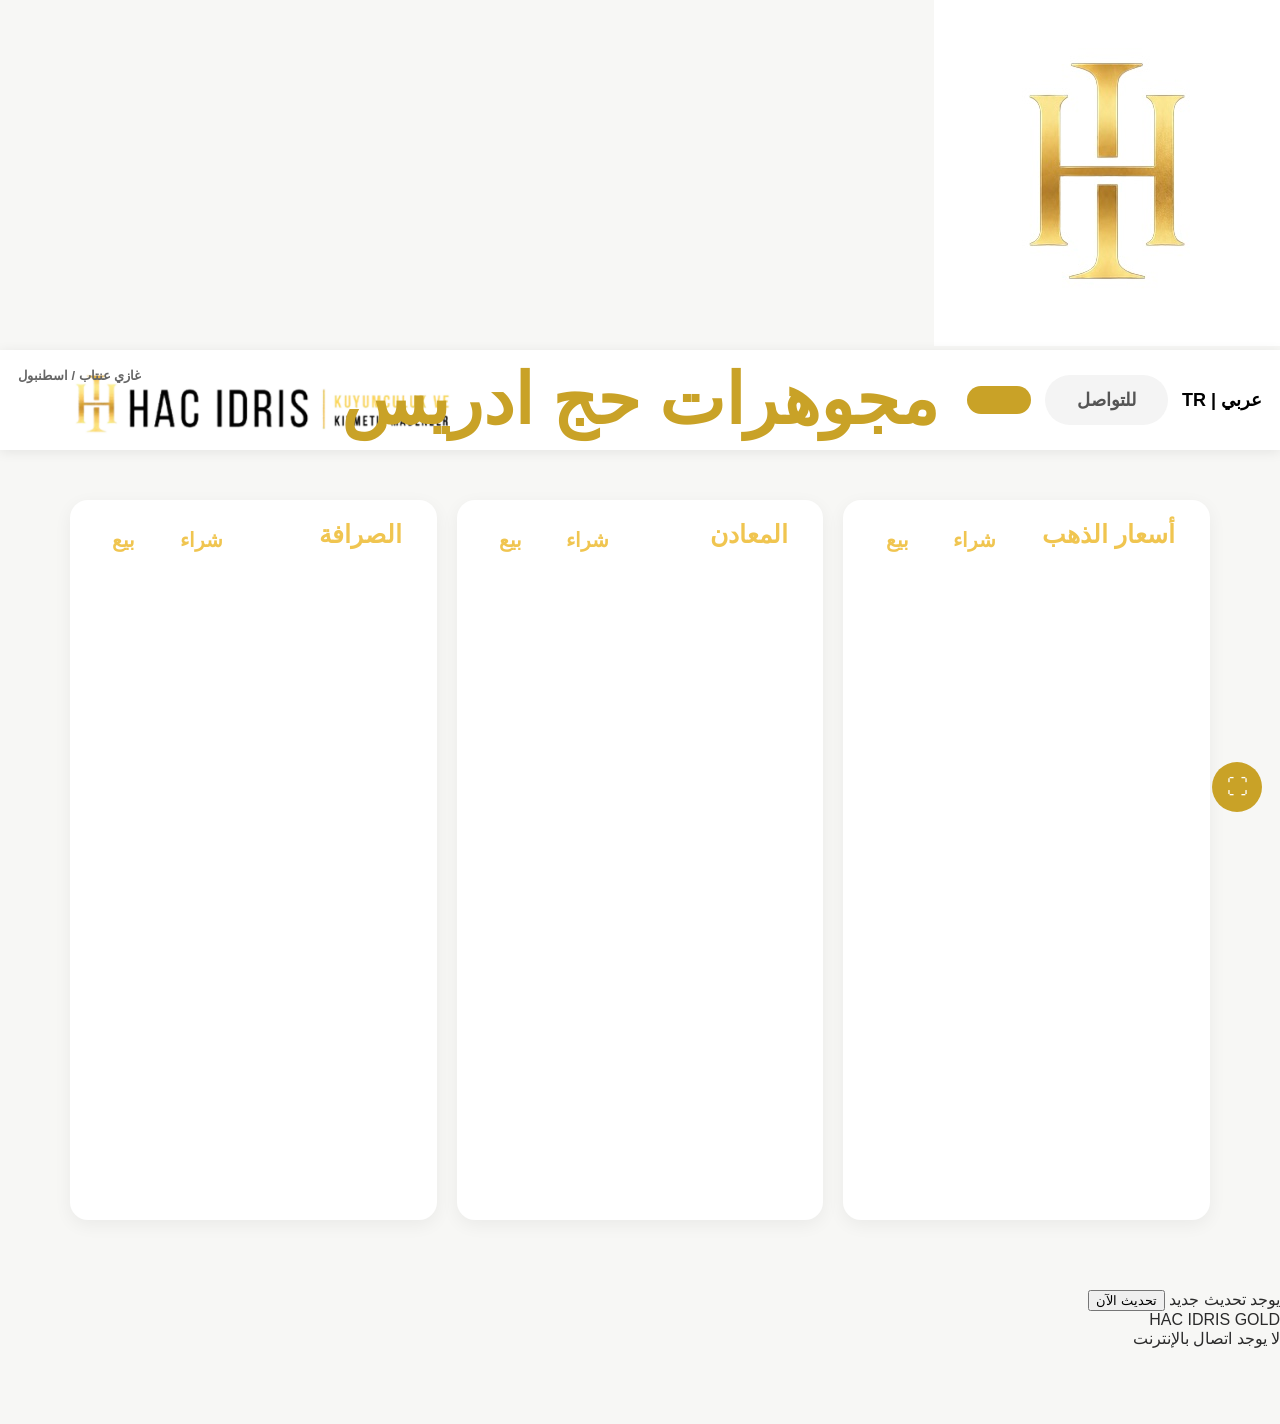
==== commit 7de31c4d: "add update and offline screens" ====
--- a/arabic.html
+++ b/arabic.html
@@ -127,6 +127,16 @@
   navigator.serviceWorker.register("./service-worker.js");
 }
 </script>
+<div id="updateBox">
+  يوجد تحديث جديد
+  <button onclick="location.reload()">تحديث الآن</button>
+</div>
+
+<div id="offlineBox">
+  HAC IDRIS GOLD<br>
+  لا يوجد اتصال بالإنترنت
+</div>
+
 </body>
 <button id="fullscreenBtn" onclick="openFullScreen()">⛶</button>
 </html>
--- a/style.css
+++ b/style.css
@@ -819,7 +819,48 @@
 }
 
 #splash.hide{
+  display: none !important;
   opacity:0;
   transition:0.5s;
   pointer-events:none;
+}
+#updateBox{
+  display:none;
+  position:fixed;
+  left:50%;
+  bottom:20px;
+  transform:translateX(-50%);
+  background:#fff;
+  color:#111;
+  padding:14px 18px;
+  border-radius:16px;
+  box-shadow:0 6px 25px rgba(0,0,0,.18);
+  z-index:9999999;
+  font-weight:700;
+  text-align:center;
+}
+
+#updateBox button{
+  margin-left:10px;
+  border:none;
+  background:#c9a227;
+  color:#fff;
+  padding:8px 14px;
+  border-radius:999px;
+  font-weight:700;
+}
+
+#offlineBox{
+  display:none;
+  position:fixed;
+  inset:0;
+  background:#fff;
+  color:#c9a227;
+  z-index:99999999;
+  align-items:center;
+  justify-content:center;
+  text-align:center;
+  font-size:24px;
+  font-weight:800;
+  line-height:1.6;
 }
